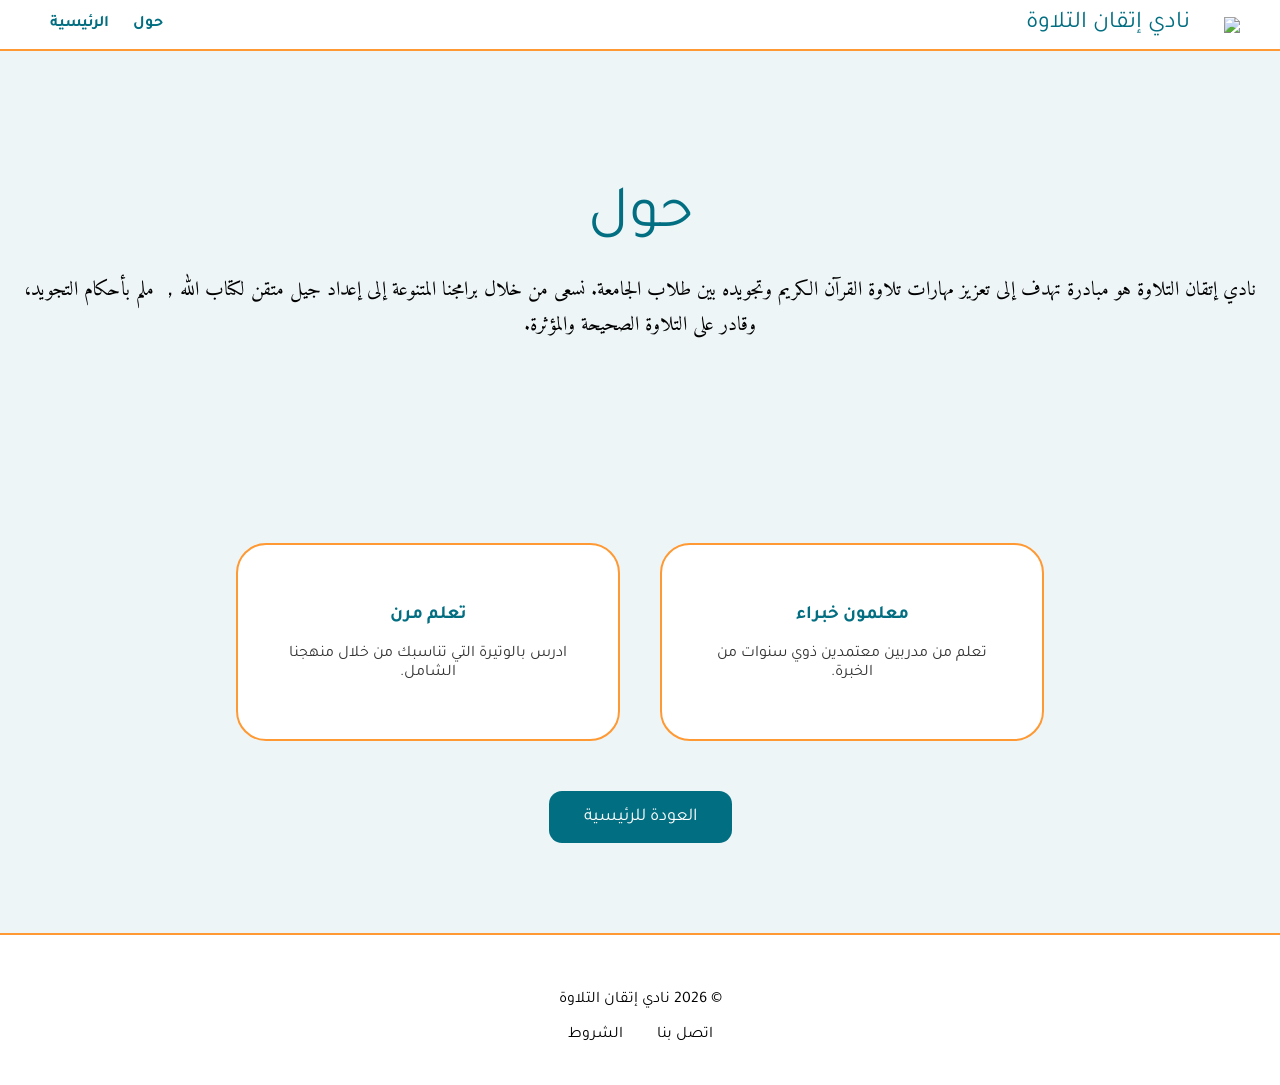
==== about.html @ ba10f84c "update" ====
<!DOCTYPE html>
<html lang="ar">
<head>
    <meta charset="UTF-8">

    <link rel="preconnect" href="https://fonts.googleapis.com">
    <link rel="preconnect" href="https://fonts.gstatic.com" crossorigin>
    <link 
    href="https://fonts.googleapis.com/css2?family=Amiri&family=Tajawal:wght@200;400;700&display=swap" 
    rel="stylesheet">

    <link rel="stylesheet" href="style.css">

    <title>حول النادي</title>
</head>

<body>

<header>
    <div class="brand">
        <img src="logo.png" class="logo">
        <h2 class="title">نادي إتقان التلاوة</h2>
    </div>

    <div class="nav">
        <a href="about.html">حول</a>
        <a href="index.html">الرئيسية</a>
    </div>
</header>

<section class="hero">
    <h1>حول</h1>

    <p class="verse" style="color:black;">
    نادي إتقان التلاوة هو مبادرة تهدف إلى تعزيز مهارات تلاوة القرآن الكريم وتجويده بين طلاب الجامعة.
     نسعى من خلال برامجنا المتنوعة إلى إعداد جيل متقن لكتاب الله，
      ملم بأحكام التجويد، وقادر على التلاوة الصحيحة والمؤثرة.
    </p>
</section>

<section class="features">

    <div class="card">
        <h3>معلمون خبراء</h3>
        <p>تعلم من مدربين معتمدين ذوي سنوات من الخبرة.</p>
    </div>


    <div class="card">
        <h3>تعلم مرن</h3>
        <p>ادرس بالوتيرة التي تناسبك من خلال منهجنا الشامل.</p>
    </div>

</section>

<div class="buttons" style="margin: -30px 0 90px 0;">
    <a href="index.html">
        <button class="start">العودة للرئيسية</button>
    </a>
</div>

<footer>
    <p>© 2026 نادي إتقان التلاوة</p>

    <div class="footer-links">
        <a href="contact.html">اتصل بنا</a>
        <a href="rules.html">الشروط</a>
    </div>
</footer>

</body>
</html>
---- style.css ----
*{
font-family: "Tajawal", sans-serif;
font-weight: 400;
font-style: normal;
}
body{
margin:0;
background:#eef5f7;
text-align:center;
direction:rtl;
}

/* header */

header{
display:flex;
align-items:center;
justify-content:space-between;
padding:15px 40px;
background:white;
border-bottom:2px solid #FF9933;
}

.title{
color:#026E81;
font-weight: 400;
}

.nav a{
margin:0 10px;
text-decoration:none;
color:#026E81;
font-weight:bold;
}

/* hero */

.hero{
padding:80px 20px;
}

.hero h1{
color:#026E81;
font-size:60px;
margin-bottom:20px;
}

.verse{
color:#FF9933;
font-size:20px;
margin-bottom:40px;
font-family: "Amiri", serif;
font-weight: 400;
font-style: normal;
}


header{
display:flex;
align-items:center;
justify-content:space-between;
padding:10px 40px;
background:white;
border-bottom:2px solid #FF9933;
}

/* logo + title */

.brand{
display:flex;
align-items:center;
gap:10px;
}

.logo{
width:40px;
height:auto;
}

.title{
color:#026E81;
margin:0;
}

/* buttons */

.buttons{
display:flex;
justify-content:center;
gap:20px;
}
/* login page top buttons*/
.abutton{
  font-weight: 500;
  background: #ffffff;
  color: #026E81;
  border-width: 1px;
  border-color: #bbbbbb;
  border-style: solid;
  padding: 5px 30px;
  border-radius: 10px;
  cursor: pointer;
}
/* login page icon */
.lockIcon{
    width: 16%;
}
/*login form*/
form{
    text-align: right;
    font-size: 10px;
    color: #FF9933;
}
.label{
font-weight: 600;
color: #FF9933;
}

input{
    width: 70%;
    border-color: #FF9933;
    border-style: solid;
    border-radius: 5px;
    border-width: 1px;
    padding: 10px;
}
.start{
background:#026E81;
color:white;
border:none;
padding:15px 35px;
border-radius:13px;
font-size:18px;
}

.login{
background:white;
border:2px solid #FF9933;
color:#026E81;
padding:15px 35px;
border-radius:15px;
font-size:18px;
}
h3{

font-weight: 700;

}
/* cards */

.features{
display:flex;
justify-content:center;
gap:40px;
padding:80px 20px;
}

.card{
background:white;
width:300px;
padding:40px;
border:2px solid #FF9933;
border-radius:30px;
}

.card h3{
color:#026E81;
}

.card p{
color:#333;
}

.icon{
font-size:40px;
margin-bottom:10px;
}

/* footer */

footer{
border-top:2px solid #FF9933;
padding:40px;
background:white;
}

.footer-links{
margin-top:15px;
}

.footer-links a{
margin:0 15px;
color:black;
text-decoration:none;
}
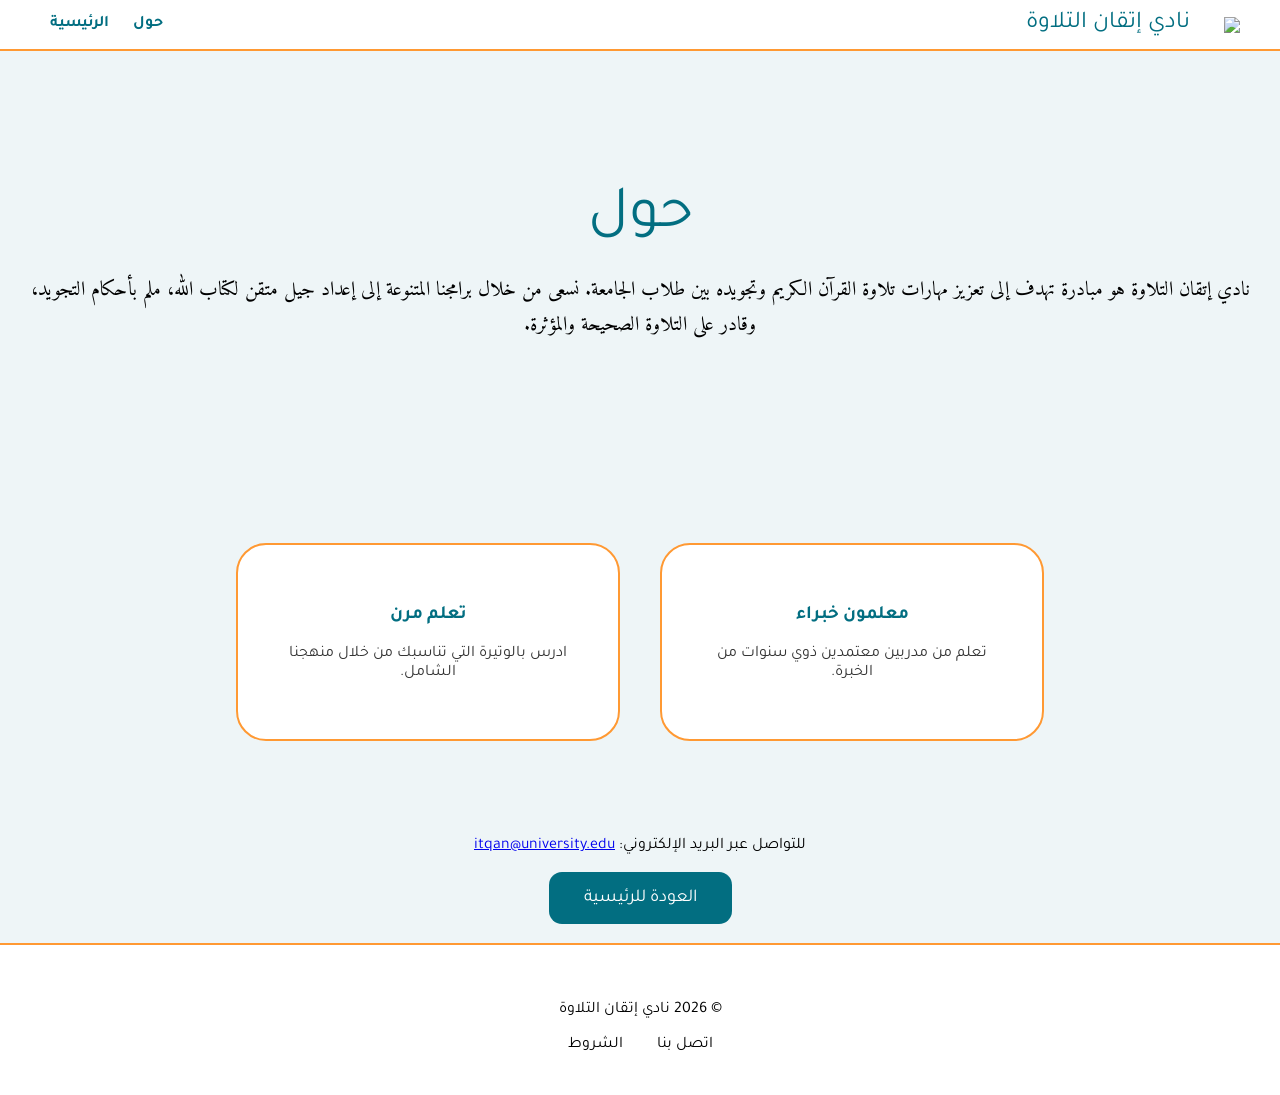
==== commit 20387035: "updated about page" ====
--- a/about.html
+++ b/about.html
@@ -1,17 +1,21 @@
 <!DOCTYPE html>
-<html lang="ar">
+
+<html lang="ar" dir="rtl">
 <head>
     <meta charset="UTF-8">
 
-    <link rel="preconnect" href="https://fonts.googleapis.com">
-    <link rel="preconnect" href="https://fonts.gstatic.com" crossorigin>
-    <link 
-    href="https://fonts.googleapis.com/css2?family=Amiri&family=Tajawal:wght@200;400;700&display=swap" 
-    rel="stylesheet">
+<meta name="viewport" content="width=device-width, initial-scale=1">
 
-    <link rel="stylesheet" href="style.css">
+<link rel="preconnect" href="https://fonts.googleapis.com">
+<link rel="preconnect" href="https://fonts.gstatic.com" crossorigin>
+<link 
+href="https://fonts.googleapis.com/css2?family=Amiri&family=Tajawal:wght@200;400;700&display=swap" 
+rel="stylesheet">
 
-    <title>حول النادي</title>
+<link rel="stylesheet" href="style.css">
+
+<title>حول النادي</title>
+
 </head>
 
 <body>
@@ -22,51 +26,58 @@
         <h2 class="title">نادي إتقان التلاوة</h2>
     </div>
 
-    <div class="nav">
-        <a href="about.html">حول</a>
-        <a href="index.html">الرئيسية</a>
-    </div>
+<div class="nav">
+    <a href="about.html">حول</a>
+    <a href="index.html">الرئيسية</a>
+</div>
+
 </header>
 
 <section class="hero">
     <h1>حول</h1>
 
-    <p class="verse" style="color:black;">
-    نادي إتقان التلاوة هو مبادرة تهدف إلى تعزيز مهارات تلاوة القرآن الكريم وتجويده بين طلاب الجامعة.
-     نسعى من خلال برامجنا المتنوعة إلى إعداد جيل متقن لكتاب الله，
-      ملم بأحكام التجويد، وقادر على التلاوة الصحيحة والمؤثرة.
-    </p>
+<p class="verse" style="color:black;">
+نادي إتقان التلاوة هو مبادرة تهدف إلى تعزيز مهارات تلاوة القرآن الكريم وتجويده بين طلاب الجامعة.
+نسعى من خلال برامجنا المتنوعة إلى إعداد جيل متقن لكتاب الله،
+ملم بأحكام التجويد، وقادر على التلاوة الصحيحة والمؤثرة.
+</p>
+
+
 </section>
 
 <section class="features">
 
-    <div class="card">
-        <h3>معلمون خبراء</h3>
-        <p>تعلم من مدربين معتمدين ذوي سنوات من الخبرة.</p>
-    </div>
+<div class="card">
+    <h3>معلمون خبراء</h3>
+    <p>تعلم من مدربين معتمدين ذوي سنوات من الخبرة.</p>
+</div>
 
-
-    <div class="card">
-        <h3>تعلم مرن</h3>
-        <p>ادرس بالوتيرة التي تناسبك من خلال منهجنا الشامل.</p>
-    </div>
+<div class="card">
+    <h3>تعلم مرن</h3>
+    <p>ادرس بالوتيرة التي تناسبك من خلال منهجنا الشامل.</p>
+</div>
 
 </section>
 
-<div class="buttons" style="margin: -30px 0 90px 0;">
+<p>
+    للتواصل عبر البريد الإلكتروني:
+    <a href="mailto:itqan@university.edu">itqan@university.edu</a>
+</p>
+<div class="buttons">
     <a href="index.html">
         <button class="start">العودة للرئيسية</button>
     </a>
 </div>
-
+<br>
 <footer>
     <p>© 2026 نادي إتقان التلاوة</p>
 
-    <div class="footer-links">
-        <a href="contact.html">اتصل بنا</a>
-        <a href="rules.html">الشروط</a>
-    </div>
+<div class="footer-links">
+    <a href="contact.html">اتصل بنا</a>
+    <a href="rules.html">الشروط</a>
+</div>
+
 </footer>
 
 </body>
-</html>+</html>
--- a/style.css
+++ b/style.css
@@ -20,6 +20,127 @@
 padding:15px 40px;
 background:white;
 border-bottom:2px solid #FF9933;
+}
+
+.logoutIcon {
+width: 24px;
+height: 24px;
+margin-left: 20px;
+transition: opacity 0.3s;
+filter: brightness(0) saturate(100%) invert(36%) sepia(96%) saturate(740%) hue-rotate(131deg) brightness(91%) contrast(92%);
+}
+
+.logoutIcon:hover {
+opacity: 0.7;
+}
+
+/* hero */
+
+.hero{
+padding:60px 40px;
+}
+
+.welcome{
+color:#FF9933;
+font-size:48px;
+margin-bottom:40px;
+text-align:right;
+}
+
+/* main orange card */
+
+.classCard{
+background:#FF9933;
+color:white;
+padding:40px;
+border-radius:40px;
+margin-bottom:50px;
+position:relative;
+}
+
+.classTitle{
+font-size:36px;
+margin-bottom:30px;
+}
+
+.classInfo{
+display:flex;
+justify-content:space-between;
+flex-wrap:wrap;
+}
+
+.classInfo div{
+text-align:right;
+}
+
+.classInfo .label{
+font-size:14px;
+opacity:0.8;
+}
+
+/* level box */
+
+.level{
+position:absolute;
+left:30px;
+top:30px;
+background:#ffa94d;
+padding:15px 20px;
+border-radius:15px;
+text-align:center;
+}
+
+.level span{
+color:#026E81;
+font-weight:bold;
+font-size:18px;
+}
+
+/* grid below */
+
+.grid{
+display:grid;
+grid-template-columns:1fr 1fr;
+gap:40px;
+}
+
+.box{
+background:white;
+border:2px solid #FF9933;
+border-radius:30px;
+padding:30px;
+text-align:right;
+}
+
+.box h3{
+color:#FF9933;
+margin-bottom:20px;
+}
+
+/* announcements */
+
+.announce{
+border-right:4px solid #026E81;
+padding-right:15px;
+margin-bottom:20px;
+}
+
+.announce span{
+font-size:12px;
+color:#777;
+}
+
+/* students */
+
+.students{
+grid-column:span 2;
+}
+
+.student{
+background:#f7f7f7;
+padding:15px;
+border-radius:12px;
+margin:10px 0;
 }
 
 .title{
@@ -193,4 +314,5 @@
 margin:0 15px;
 color:black;
 text-decoration:none;
-}+}
+
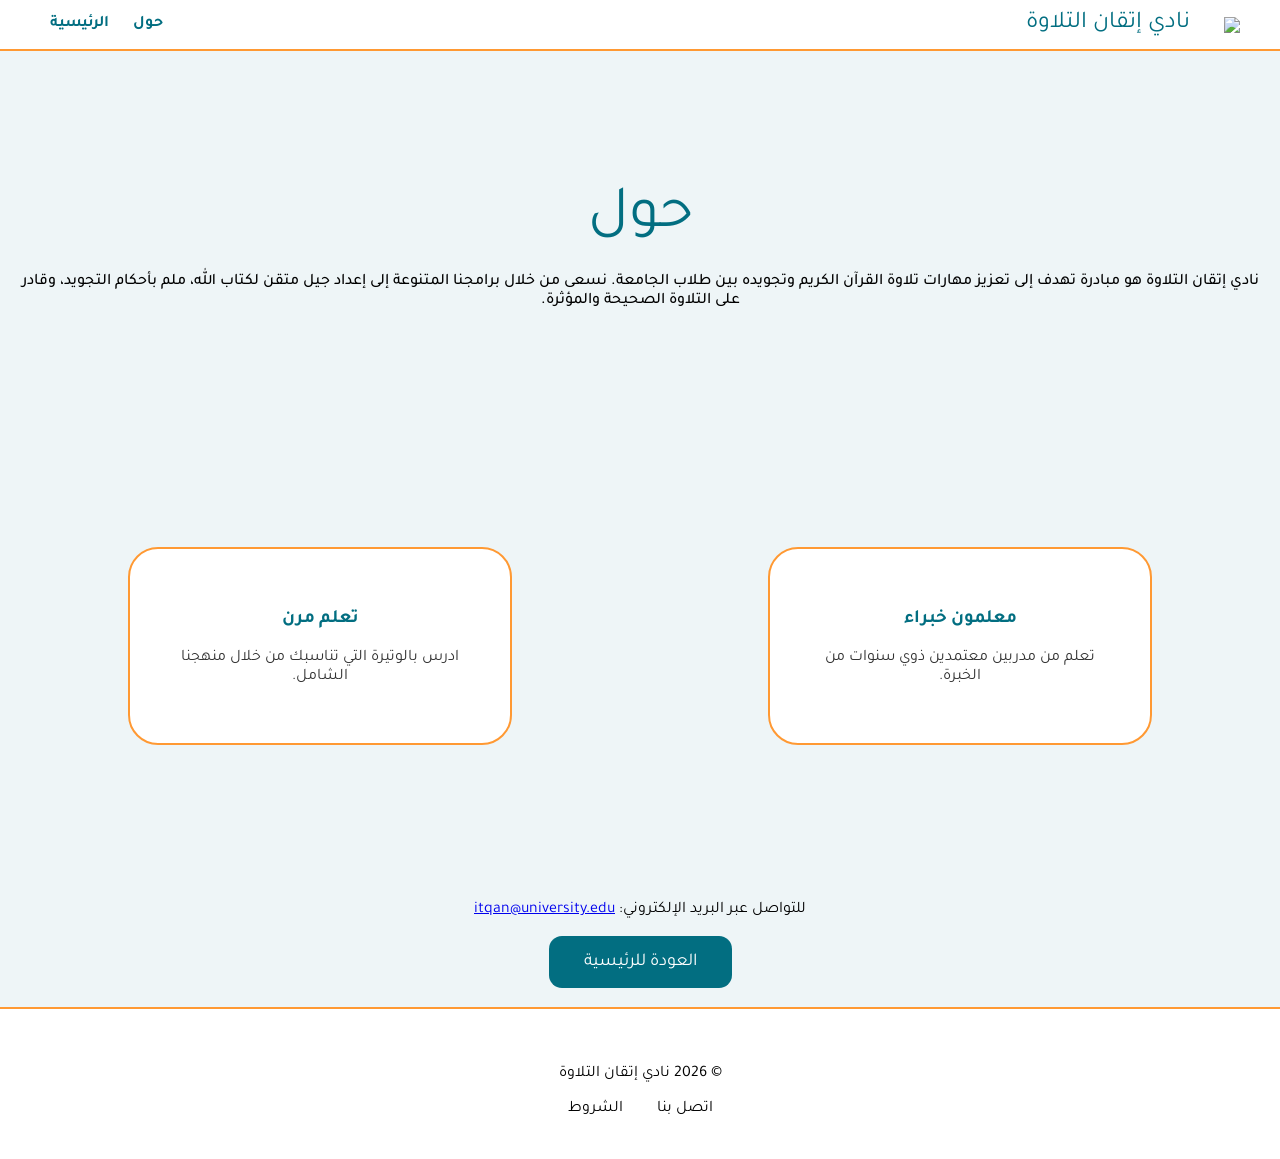
==== commit 9a82a8fc: "changed font" ====
--- a/about.html
+++ b/about.html
@@ -36,7 +36,7 @@
 <section class="hero">
     <h1>حول</h1>
 
-<p class="verse" style="color:black;">
+<p  style="color:black; font-weight: 500;">
 نادي إتقان التلاوة هو مبادرة تهدف إلى تعزيز مهارات تلاوة القرآن الكريم وتجويده بين طلاب الجامعة.
 نسعى من خلال برامجنا المتنوعة إلى إعداد جيل متقن لكتاب الله،
 ملم بأحكام التجويد، وقادر على التلاوة الصحيحة والمؤثرة.
--- a/style.css
+++ b/style.css
@@ -4,14 +4,13 @@
 font-weight: 400;
 font-style: normal;
 }
+
 body{
 margin:0;
 background:#eef5f7;
 text-align:center;
 direction:rtl;
 }
-
-/* header */
 
 header{
 display:flex;
@@ -34,7 +33,6 @@
 opacity: 0.7;
 }
 
-/* hero */
 
 .hero{
 padding:60px 40px;
@@ -43,11 +41,10 @@
 .welcome{
 color:#FF9933;
 font-size:48px;
-margin-bottom:40px;
+margin-bottom:30px;
 text-align:right;
 }
 
-/* main orange card */
 
 .classCard{
 background:#FF9933;
@@ -56,6 +53,8 @@
 border-radius:40px;
 margin-bottom:50px;
 position:relative;
+margin-right: 20px;
+margin-left: 50px;
 }
 
 .classTitle{
@@ -78,7 +77,6 @@
 opacity:0.8;
 }
 
-/* level box */
 
 .level{
 position:absolute;
@@ -96,20 +94,20 @@
 font-size:18px;
 }
 
-/* grid below */
-
-.grid{
-display:grid;
-grid-template-columns:1fr 1fr;
-gap:40px;
-}
-
-.box{
-background:white;
-border:2px solid #FF9933;
-border-radius:30px;
-padding:30px;
-text-align:right;
+.grid {
+display: grid;
+grid-template-columns: 1fr;
+gap: 40px;
+padding: 20px 40px;
+}
+
+.box {
+background: white;
+border: 2px solid #FF9933;
+border-radius: 30px;
+padding: 30px;
+text-align: right;
+margin: 10px 0; 
 }
 
 .box h3{
@@ -117,23 +115,32 @@
 margin-bottom:20px;
 }
 
-/* announcements */
-
-.announce{
-border-right:4px solid #026E81;
-padding-right:15px;
-margin-bottom:20px;
-}
-
-.announce span{
-font-size:12px;
-color:#777;
-}
-
-/* students */
-
-.students{
-grid-column:span 2;
+.announce {
+border-right: 4px solid #026E81;
+padding-right: 15px;
+margin-bottom: 20px;
+text-align: right;       
+direction: rtl;          
+}
+
+.announce > div {
+font-size: 16px;
+margin-bottom: 5px;
+font-weight: 500;
+}
+
+.announce span {
+font-size: 12px;
+color: #777;
+display: block;        
+margin-top: 3px;
+text-align: right;    
+direction: ltr;
+}
+
+.students {
+grid-column: span 2;
+margin-top: 10px;
 }
 
 .student{
@@ -154,8 +161,6 @@
 color:#026E81;
 font-weight:bold;
 }
-
-/* hero */
 
 .hero{
 padding:80px 20px;
@@ -176,7 +181,6 @@
 font-style: normal;
 }
 
-
 header{
 display:flex;
 align-items:center;
@@ -186,8 +190,6 @@
 border-bottom:2px solid #FF9933;
 }
 
-/* logo + title */
-
 .brand{
 display:flex;
 align-items:center;
@@ -204,34 +206,32 @@
 margin:0;
 }
 
-/* buttons */
-
 .buttons{
 display:flex;
 justify-content:center;
 gap:20px;
 }
-/* login page top buttons*/
+
 .abutton{
-  font-weight: 500;
-  background: #ffffff;
-  color: #026E81;
-  border-width: 1px;
-  border-color: #bbbbbb;
-  border-style: solid;
-  padding: 5px 30px;
-  border-radius: 10px;
-  cursor: pointer;
-}
-/* login page icon */
+font-weight: 500;
+background: #ffffff;
+color: #026E81;
+border-width: 1px;
+border-color: #bbbbbb;
+border-style: solid;
+padding: 5px 30px;
+border-radius: 10px;
+cursor: pointer;
+}
+
 .lockIcon{
-    width: 16%;
-}
-/*login form*/
+width: 16%;
+}
+
 form{
-    text-align: right;
-    font-size: 10px;
-    color: #FF9933;
+text-align: right;
+font-size: 10px;
+color: #FF9933;
 }
 .label{
 font-weight: 600;
@@ -242,10 +242,13 @@
     width: 70%;
     border-color: #FF9933;
     border-style: solid;
-    border-radius: 5px;
+    border-radius:10px;
     border-width: 1px;
-    padding: 10px;
-}
+    padding: 10px 12px;
+    background: #fff;
+    font-size:14px;
+}
+
 .start{
 background:#026E81;
 color:white;
@@ -253,6 +256,11 @@
 padding:15px 35px;
 border-radius:13px;
 font-size:18px;
+text-decoration: none;
+}
+
+.start:hover{
+background:#024d5c;
 }
 
 .login{
@@ -262,13 +270,17 @@
 padding:15px 35px;
 border-radius:15px;
 font-size:18px;
-}
+text-decoration: none;
+}
+
+.login:hover{
+background:#FF9933;
+}
+
+
 h3{
-
 font-weight: 700;
-
-}
-/* cards */
+}
 
 .features{
 display:flex;
@@ -283,6 +295,8 @@
 padding:40px;
 border:2px solid #FF9933;
 border-radius:30px;
+margin:60px auto;   
+text-align:center;
 }
 
 .card h3{
@@ -297,8 +311,6 @@
 font-size:40px;
 margin-bottom:10px;
 }
-
-/* footer */
 
 footer{
 border-top:2px solid #FF9933;
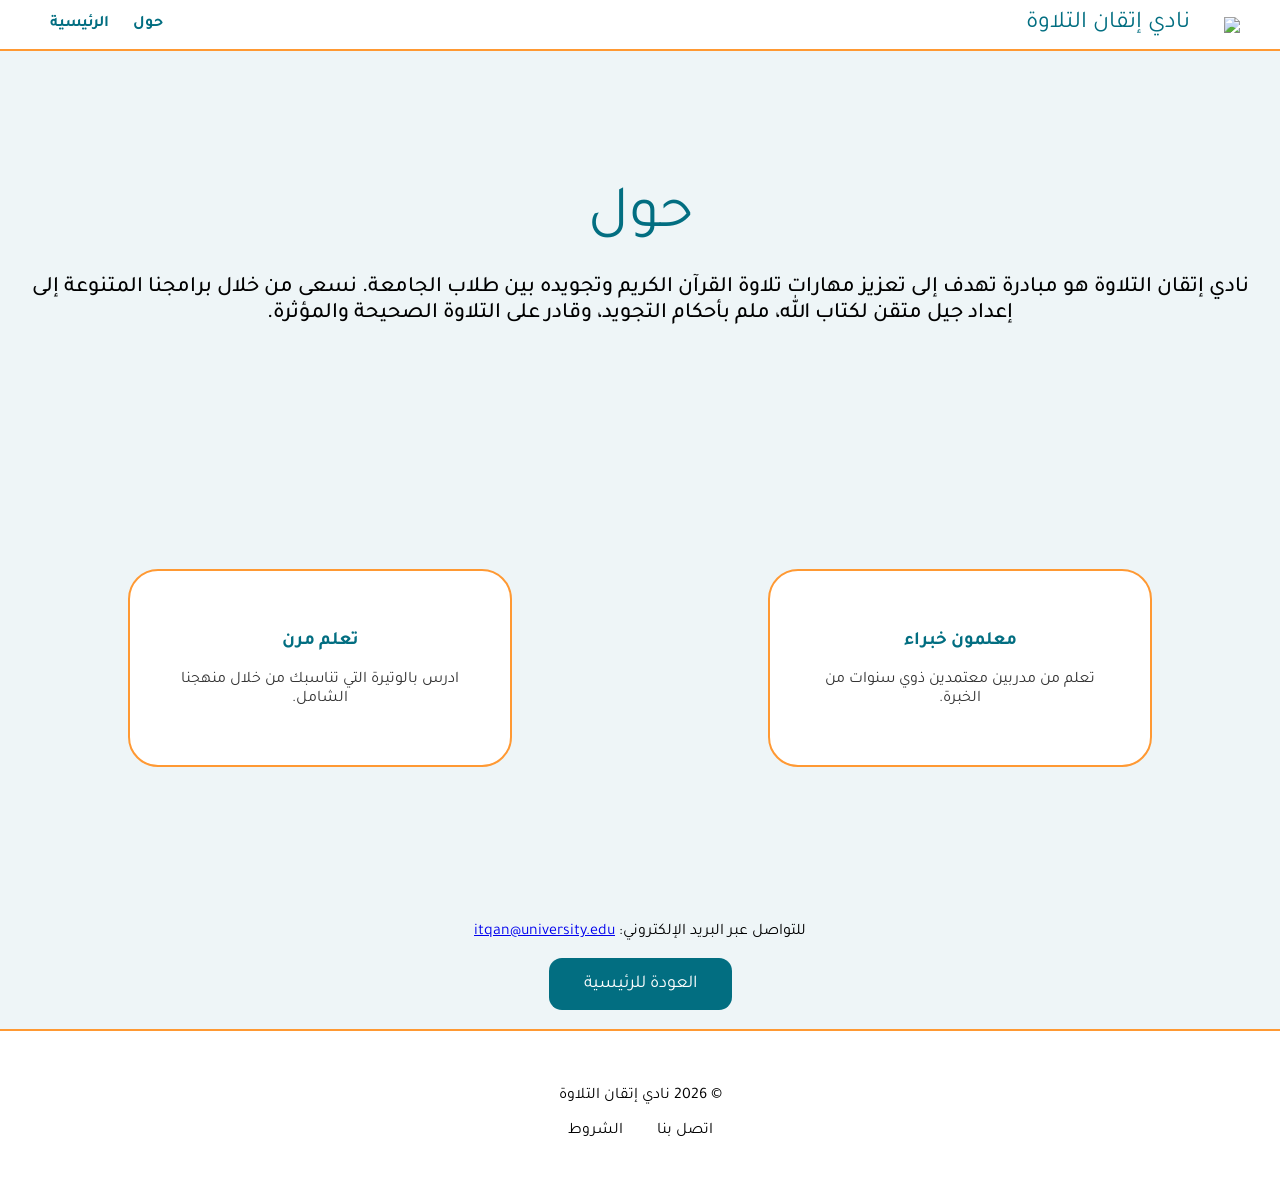
==== commit 8131c389: "font.." ====
--- a/about.html
+++ b/about.html
@@ -36,7 +36,7 @@
 <section class="hero">
     <h1>حول</h1>
 
-<p  style="color:black; font-weight: 500;">
+<p  style="color:black; font-weight: 500; font-size: 22px;">
 نادي إتقان التلاوة هو مبادرة تهدف إلى تعزيز مهارات تلاوة القرآن الكريم وتجويده بين طلاب الجامعة.
 نسعى من خلال برامجنا المتنوعة إلى إعداد جيل متقن لكتاب الله،
 ملم بأحكام التجويد، وقادر على التلاوة الصحيحة والمؤثرة.
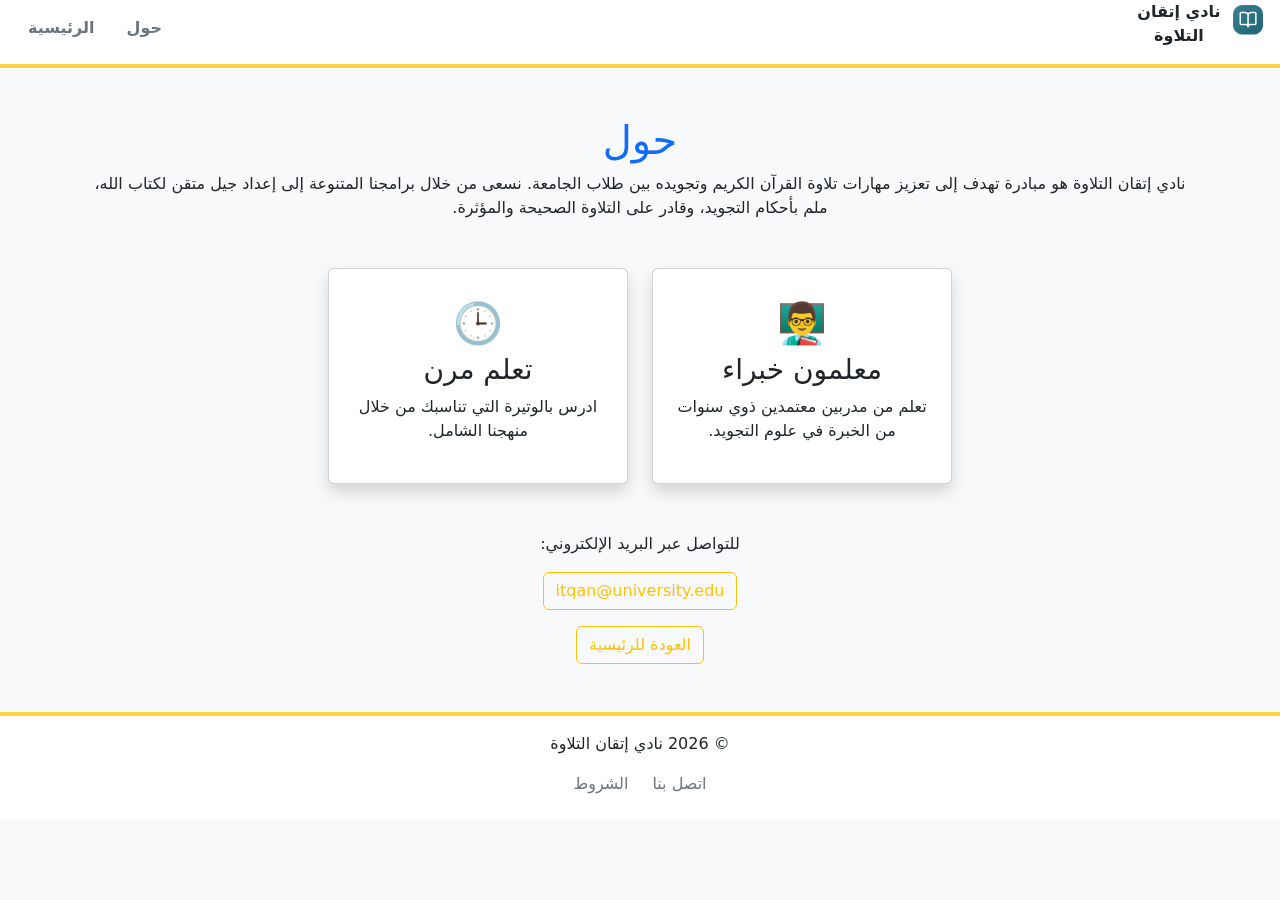
==== commit df6fec6c: "refactor: update layout and styling for about, contact, and rules pages" ====
--- a/about.html
+++ b/about.html
@@ -1,83 +1,99 @@
 <!DOCTYPE html>
-
 <html lang="ar" dir="rtl">
 <head>
-    <meta charset="UTF-8">
-
+<meta charset="UTF-8">
 <meta name="viewport" content="width=device-width, initial-scale=1">
 
-<link rel="preconnect" href="https://fonts.googleapis.com">
-<link rel="preconnect" href="https://fonts.gstatic.com" crossorigin>
-<link 
-href="https://fonts.googleapis.com/css2?family=Amiri&family=Tajawal:wght@200;400;700&display=swap" 
-rel="stylesheet">
+<link href="https://cdn.jsdelivr.net/npm/bootstrap@5.3.8/dist/css/bootstrap.min.css" rel="stylesheet">
 
-<link rel="stylesheet" href="style.css">
-
-<title>حول النادي</title>
-
+<title>حول النادي </title>
 </head>
 
-<body>
+<body class="bg-light text-center">
 
-<header>
-    <div class="brand">
-        <img src="logo.png" class="logo">
-        <h2 class="title">نادي إتقان التلاوة</h2>
+<!-- Header -->
+<header class="bg-white">
+<div class="container-fluid">
+
+    <nav class="navbar navbar-expand-sm float-start">
+        <ul class="nav navbar-tabs">
+            <li class="nav-item">
+                <a href="about.html" class="nav-link text-secondary fw-bold">حول</a>
+            </li>
+            <li class="nav-item">
+                <a href="index.html" class="nav-link text-secondary fw-bold">الرئيسية</a>
+            </li>
+        </ul>
+    </nav>
+
+    <div class="float-end">
+        <img src="logo.png" class="rounded float-end" width="40px">
+        <div class="fw-bold text-dark">نادي إتقان التلاوة</div> 
     </div>
 
-<div class="nav">
-    <a href="about.html">حول</a>
-    <a href="index.html">الرئيسية</a>
 </div>
 
+<br><br>
+<hr class="border border-warning border-2 opacity-75">
 </header>
 
-<section class="hero">
-    <h1>حول</h1>
+<!-- Title Section -->
+<section class="container my-5">
+    <h1 class="text-primary">حول </h1>
+    <p class="text-dark">
+        نادي إتقان التلاوة هو مبادرة تهدف إلى تعزيز مهارات تلاوة القرآن الكريم وتجويده بين طلاب الجامعة.
+        نسعى من خلال برامجنا المتنوعة إلى إعداد جيل متقن لكتاب الله، ملم بأحكام التجويد، وقادر على التلاوة الصحيحة والمؤثرة.
+    </p>
+</section>
 
-<p  style="color:black; font-weight: 500; font-size: 22px;">
-نادي إتقان التلاوة هو مبادرة تهدف إلى تعزيز مهارات تلاوة القرآن الكريم وتجويده بين طلاب الجامعة.
-نسعى من خلال برامجنا المتنوعة إلى إعداد جيل متقن لكتاب الله،
-ملم بأحكام التجويد، وقادر على التلاوة الصحيحة والمؤثرة.
-</p>
+<!-- Features -->
+<section class="container">
+    
+    <div class="d-flex justify-content-center gap-4 flex-wrap">
 
+        <div class="card bg-white shadow p-4" style="width:300px">
+            <div class="fs-1">👨‍🏫</div>
+            <h3>معلمون خبراء</h3>
+            <p>تعلم من مدربين معتمدين ذوي سنوات من الخبرة في علوم التجويد.</p>
+        </div>
+
+        <div class="card bg-white shadow p-4" style="width:300px">
+            <div class="fs-1">🕒</div>
+            <h3>تعلم مرن</h3>
+            <p>ادرس بالوتيرة التي تناسبك من خلال منهجنا الشامل.</p>
+        </div>
+
+    </div>
 
 </section>
 
-<section class="features">
+<!-- Contact -->
+<section class="mt-5">
+    <p>للتواصل عبر البريد الإلكتروني:</p>
 
-<div class="card">
-    <h3>معلمون خبراء</h3>
-    <p>تعلم من مدربين معتمدين ذوي سنوات من الخبرة.</p>
-</div>
+    <a href="mailto:itqan@university.edu" class="btn btn-outline-warning mb-3">
+        itqan@university.edu
+    </a>
 
-<div class="card">
-    <h3>تعلم مرن</h3>
-    <p>ادرس بالوتيرة التي تناسبك من خلال منهجنا الشامل.</p>
-</div>
+    <br>
 
+    <a href="index.html" class="btn btn-outline-warning">
+        العودة للرئيسية
+    </a>
 </section>
 
-<p>
-    للتواصل عبر البريد الإلكتروني:
-    <a href="mailto:itqan@university.edu">itqan@university.edu</a>
-</p>
-<div class="buttons">
-    <a href="index.html">
-        <button class="start">العودة للرئيسية</button>
-    </a>
-</div>
-<br>
-<footer>
-    <p>© 2026 نادي إتقان التلاوة</p>
-
-<div class="footer-links">
-    <a href="contact.html">اتصل بنا</a>
-    <a href="rules.html">الشروط</a>
-</div>
-
+<!-- Footer (MATCH INDEX) -->
+<footer class="mt-5 bg-white">
+    <hr class="border border-warning border-2 opacity-75 mx-auto">
+    <div class="container pb-4">
+        <p>© 2026 نادي إتقان التلاوة</p>
+        
+        <div class="d-flex justify-content-center gap-4">
+            <a href="contact.html" class="text-decoration-none text-secondary">اتصل بنا</a>
+            <a href="rules.html" class="text-decoration-none text-secondary">الشروط</a>
+        </div>
+    </div>
 </footer>
 
 </body>
-</html>
+</html>
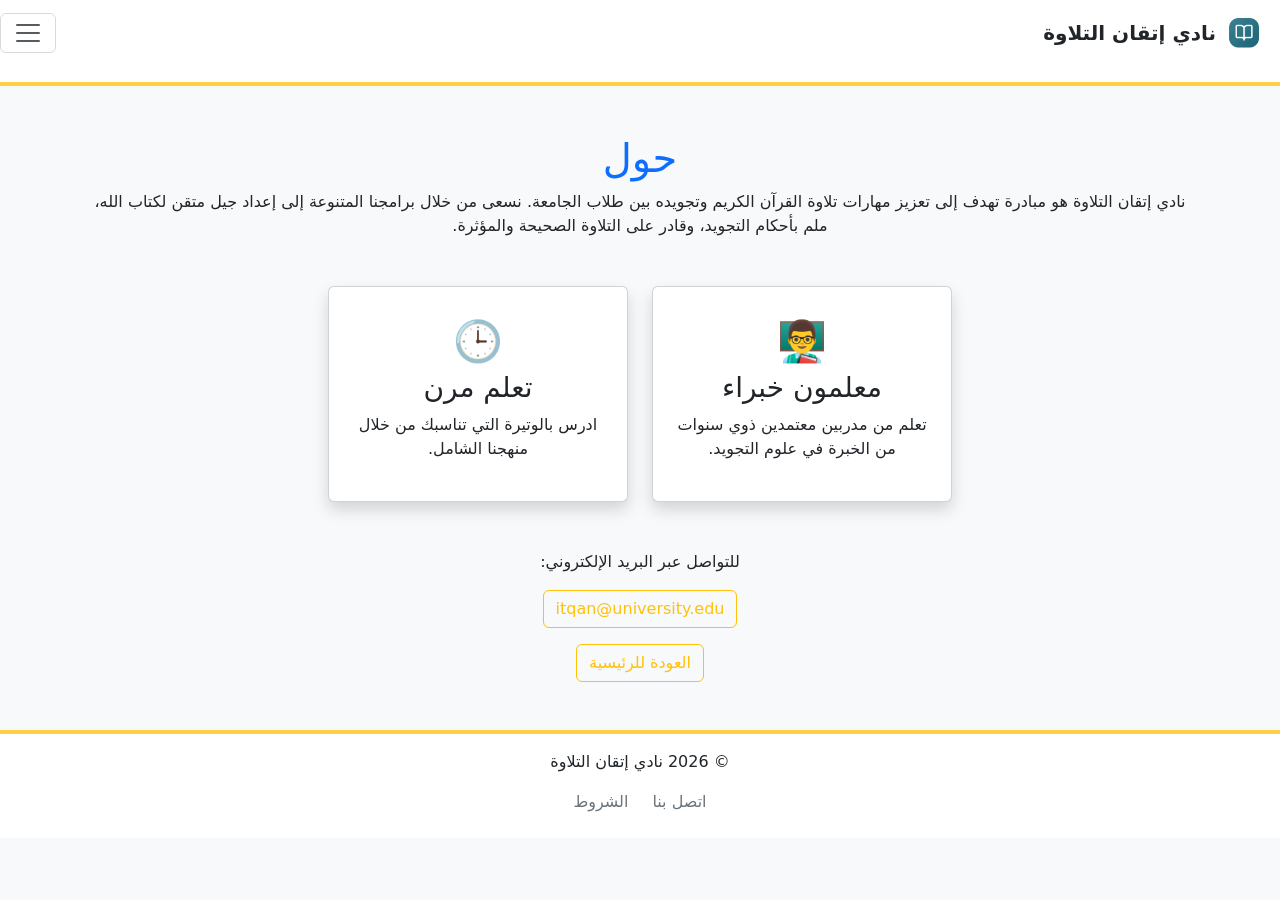
==== commit 2d787948: "changed all the headers + teacher, student pages changed to bootstrap" ====
--- a/about.html
+++ b/about.html
@@ -4,37 +4,58 @@
 <meta charset="UTF-8">
 <meta name="viewport" content="width=device-width, initial-scale=1">
 
+<link href="https://cdn.jsdelivr.net/npm/bootstrap@5.3.8/dist/css/bootstrap.min.css" rel="stylesheet"
+integrity="sha384-sRIl4kxILFvY47J16cr9ZwB07vP4J8+LH7qKQnuqkuIAvNWLzeN8tE5YBujZqJLB"
+crossorigin="anonymous">
+<script src="https://cdn.jsdelivr.net/npm/bootstrap@5.3.8/dist/js/bootstrap.bundle.min.js"
+integrity="sha384-FKyoEForCGlyvwx9Hj09JcYn3nv7wiPVlz7YYwJrWVcXK/BmnVDxM+D2scQbITxI"
+crossorigin="anonymous"></script>
 <link href="https://cdn.jsdelivr.net/npm/bootstrap@5.3.8/dist/css/bootstrap.min.css" rel="stylesheet">
 
 <title>حول النادي </title>
 </head>
 
 <body class="bg-light text-center">
-
 <!-- Header -->
 <header class="bg-white">
-<div class="container-fluid">
+    <nav class="navbar navbar-white d-flex justify-content-between" dir="rtl">
 
-    <nav class="navbar navbar-expand-sm float-start">
-        <ul class="nav navbar-tabs">
-            <li class="nav-item">
-                <a href="about.html" class="nav-link text-secondary fw-bold">حول</a>
-            </li>
-            <li class="nav-item">
-                <a href="index.html" class="nav-link text-secondary fw-bold">الرئيسية</a>
-            </li>
-        </ul>
+        <!-- Logo + Title -->
+        <a class="navbar-brand d-flex align-items-center" href="index.html">
+            <img src="images/logo.png" alt="شعار النادي" class="rounded ms-2" width="40">
+            <span class="text-dark fw-bold fs-5">نادي إتقان التلاوة</span>
+        </a>
+
+        <!-- Toggler Button -->
+        <button class="navbar-toggler" type="button" data-bs-toggle="collapse" data-bs-target="#navbarNav">
+            <span class="navbar-toggler-icon"></span>
+        </button>
+
+        <!-- Dropdown Menu -->
+        <div class="collapse navbar-collapse" id="navbarNav">
+            <ul class="navbar-nav text-end">
+                <li class="nav-item">
+                    <a href="index.html" class="nav-link active text-secondary fw-bold">الرئيسية</a>
+                </li>
+                <li class="nav-item">
+                    <a href="about.html" class="nav-link text-secondary fw-bold">حول</a>
+                </li>
+                </li class="nav-item">
+                    <a href="funpage.html" class="nav-link text-secondary fw-bold">ترفيه</a>
+                </li>
+                <li class="nav-item">
+                    <a href="questionnaire.html" class="nav-link text-secondary fw-bold">استبيان</a>
+                </li>
+                <li class="nav-item">
+                    <a href="calculate.html" class="nav-link text-secondary fw-bold">حاسبة</a>
+                </li>
+
+            </ul>
+        </div>
+
     </nav>
 
-    <div class="float-end">
-        <img src="logo.png" class="rounded float-end" width="40px">
-        <div class="fw-bold text-dark">نادي إتقان التلاوة</div> 
-    </div>
-
-</div>
-
-<br><br>
-<hr class="border border-warning border-2 opacity-75">
+    <hr class="border border-warning border-2 opacity-75">
 </header>
 
 <!-- Title Section -->
@@ -82,7 +103,7 @@
     </a>
 </section>
 
-<!-- Footer (MATCH INDEX) -->
+<!-- Footer -->
 <footer class="mt-5 bg-white">
     <hr class="border border-warning border-2 opacity-75 mx-auto">
     <div class="container pb-4">
